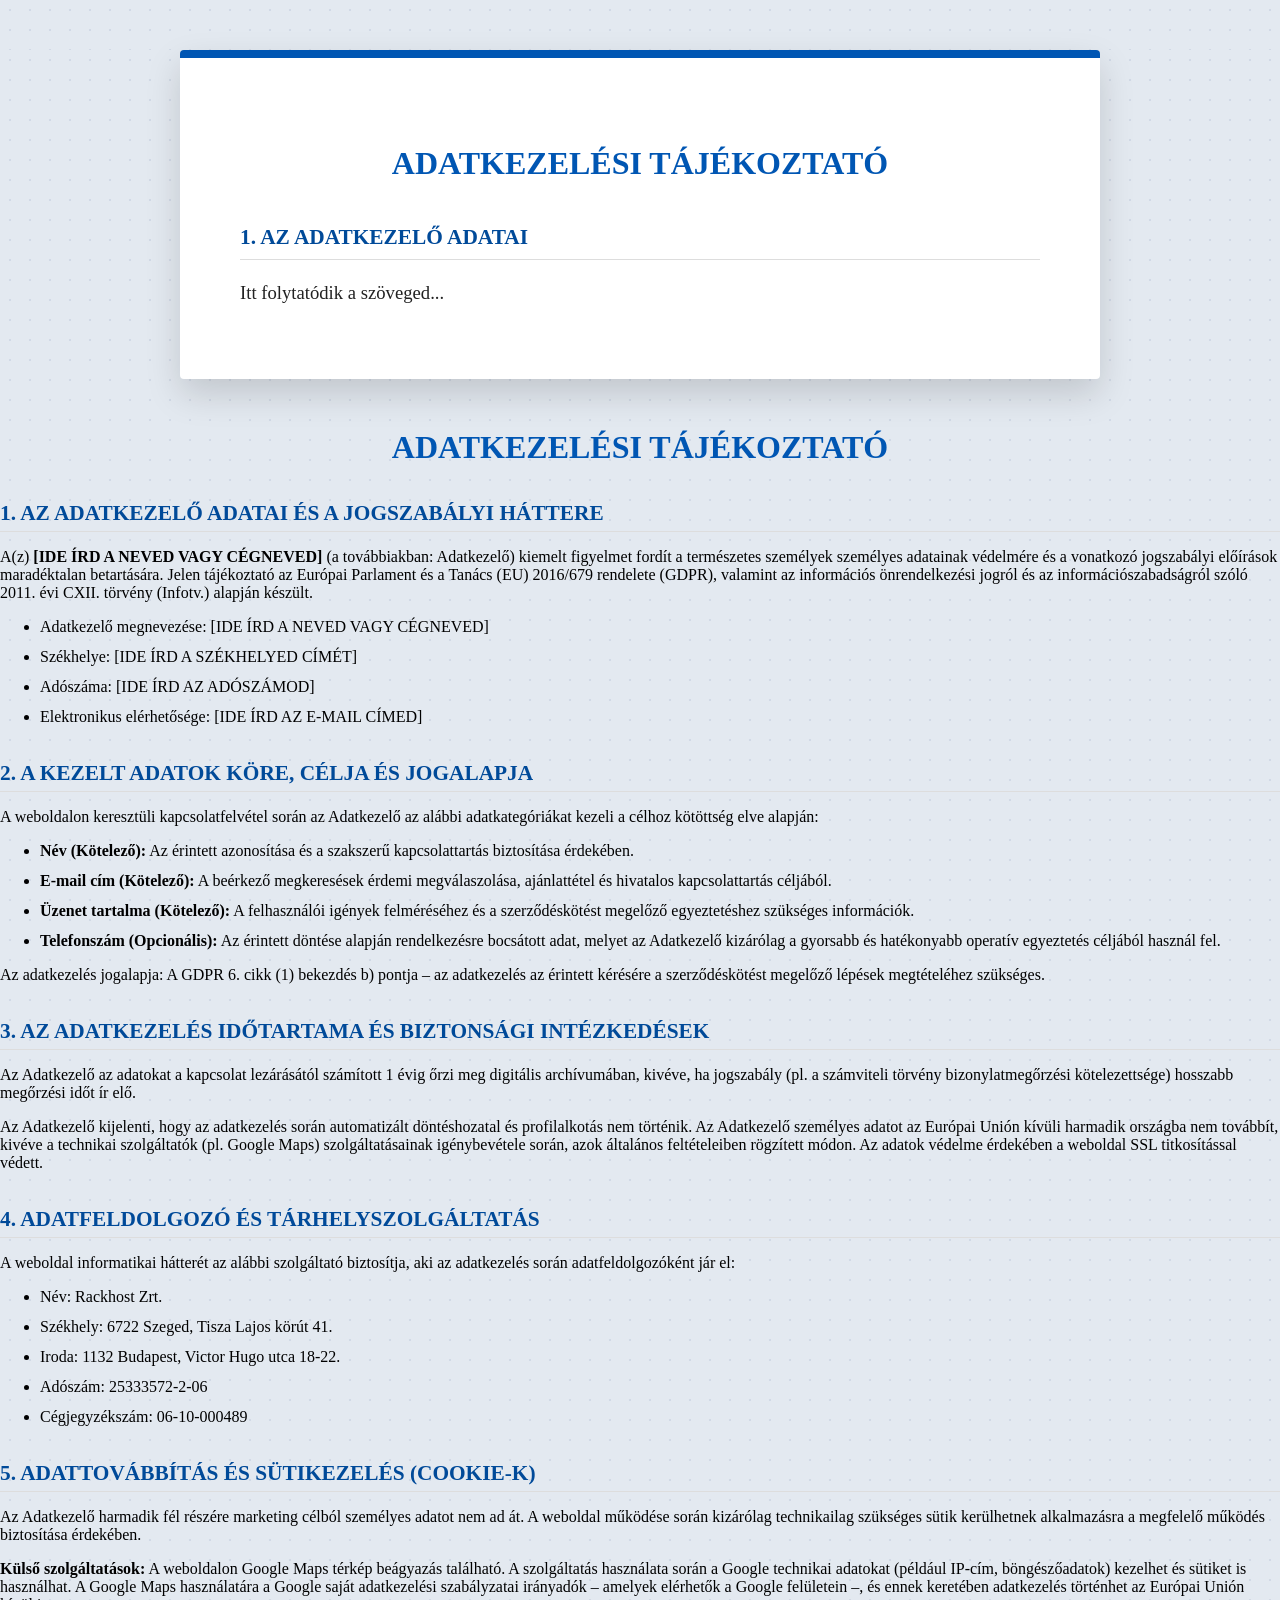
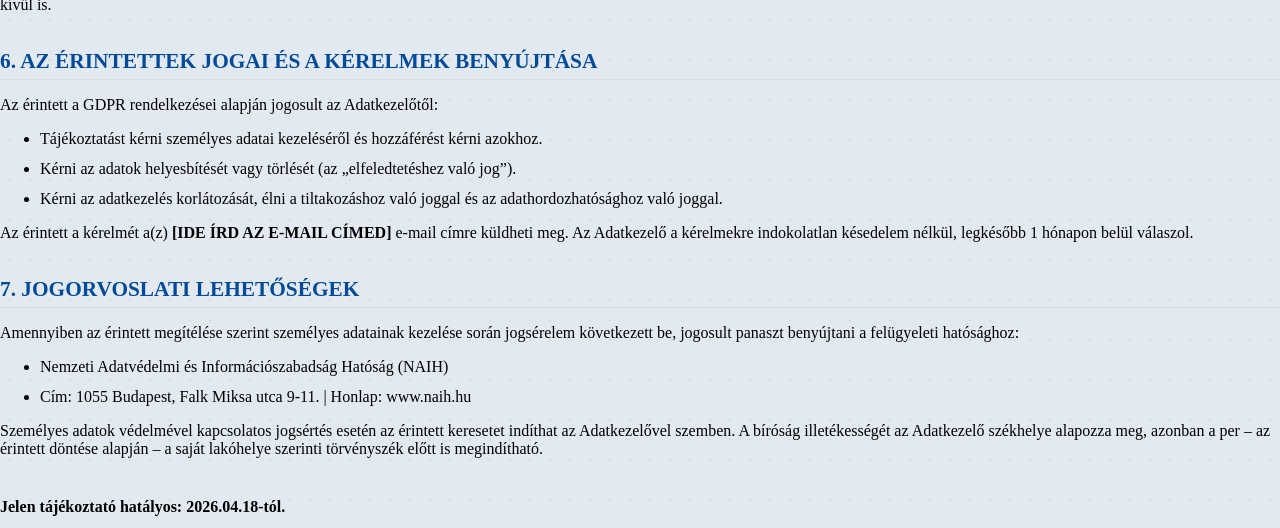
==== adatkezelesi-tajekoztato.html @ 09e96418 "Update adatkezelesi-tajekoztato.html" ====
<!DOCTYPE html>
<html lang="hu">
<head>
    <meta charset="UTF-8">
    <meta name="viewport" content="width=device-width, initial-scale=1.0">
    <title>Adatkezelési Tájékoztató - Schuller Gépműhely</title>
    <style>
        /* Ez az egész oldal alapja, itt látszódik a háttér */
        html, body {
            margin: 0;
            padding: 0;
            min-height: 100vh;
            /* Halvány kékes-szürke háttérszín */
            background-color: #e3e9f0; 
            /* Finom gradiens, hogy ne legyen egysíkú */
            background-image: radial-gradient(#d1d9e6 1px, transparent 1px);
            background-size: 20px 20px; /* Nagyon finom négyzethálós hatás, mint a tervrajzokon */
        }

        /* Ez a fehér doboz, amiben a szöveg van */
        .container {
            font-family: "Times New Roman", Times, serif;
            font-size: 14pt;
            line-height: 1.5;
            color: #222;
            
            max-width: 800px;
            /* Ez a 'margin' biztosítja, hogy a fehér doboz körül látszódjon a háttér */
            margin: 50px auto; 
            padding: 60px;
            
            background-color: #ffffff;
            box-shadow: 0 15px 35px rgba(0,0,0,0.15); /* Árnyék, hogy kiemelkedjen */
            border-radius: 4px;
            border-top: 8px solid #0056b3; /* Kék díszcsík a tetején */
        }

        h1 {
            text-align: center;
            font-size: 24pt;
            margin-bottom: 30px;
            text-transform: uppercase;
            color: #0056b3; /* Kék cím */
        }

        h2 {
            font-size: 16pt;
            margin-top: 35px;
            margin-bottom: 15px;
            color: #004a99; /* Kék alcímek */
            border-bottom: 1px solid #ddd;
            padding-bottom: 5px;
        }

        p, li {
            margin-bottom: 12px;
        }
    </style>
</head>
<body>

<div class="container">
    <h1>ADATKEZELÉSI TÁJÉKOZTATÓ</h1>
    
    <h2>1. AZ ADATKEZELŐ ADATAI</h2>
    <p>Itt folytatódik a szöveged...</p>
</div>

</body>
</html>
<body>

    <h1>ADATKEZELÉSI TÁJÉKOZTATÓ</h1>

    <h2>1. AZ ADATKEZELŐ ADATAI ÉS A JOGSZABÁLYI HÁTTERE</h2>
    <p>
        A(z) <strong>[IDE ÍRD A NEVED VAGY CÉGNEVED]</strong> (a továbbiakban: Adatkezelő) 
        kiemelt figyelmet fordít a természetes személyek személyes adatainak védelmére 
        és a vonatkozó jogszabályi előírások maradéktalan betartására. Jelen 
        tájékoztató az Európai Parlament és a Tanács (EU) 2016/679 rendelete (GDPR), 
        valamint az információs önrendelkezési jogról és az információszabadságról 
        szóló 2011. évi CXII. törvény (Infotv.) alapján készült.
    </p>
    <ul>
        <li>Adatkezelő megnevezése: [IDE ÍRD A NEVED VAGY CÉGNEVED]</li>
        <li>Székhelye: [IDE ÍRD A SZÉKHELYED CÍMÉT]</li>
        <li>Adószáma: [IDE ÍRD AZ ADÓSZÁMOD]</li>
        <li>Elektronikus elérhetősége: [IDE ÍRD AZ E-MAIL CÍMED]</li>
    </ul>

    <h2>2. A KEZELT ADATOK KÖRE, CÉLJA ÉS JOGALAPJA</h2>
    <p>A weboldalon keresztüli kapcsolatfelvétel során az Adatkezelő az alábbi adatkategóriákat kezeli a célhoz kötöttség elve alapján:</p>
    <ul>
        <li><strong>Név (Kötelező):</strong> Az érintett azonosítása és a szakszerű kapcsolattartás biztosítása érdekében.</li>
        <li><strong>E-mail cím (Kötelező):</strong> A beérkező megkeresések érdemi megválaszolása, ajánlattétel és hivatalos kapcsolattartás céljából.</li>
        <li><strong>Üzenet tartalma (Kötelező):</strong> A felhasználói igények felméréséhez és a szerződéskötést megelőző egyeztetéshez szükséges információk.</li>
        <li><strong>Telefonszám (Opcionális):</strong> Az érintett döntése alapján rendelkezésre bocsátott adat, melyet az Adatkezelő kizárólag a gyorsabb és hatékonyabb operatív egyeztetés céljából használ fel.</li>
    </ul>
    <p>Az adatkezelés jogalapja: A GDPR 6. cikk (1) bekezdés b) pontja – az adatkezelés az érintett kérésére a szerződéskötést megelőző lépések megtételéhez szükséges.</p>

    <h2>3. AZ ADATKEZELÉS IDŐTARTAMA ÉS BIZTONSÁGI INTÉZKEDÉSEK</h2>
    <p>
        Az Adatkezelő az adatokat a kapcsolat lezárásától számított 1 évig 
        őrzi meg digitális archívumában, kivéve, ha jogszabály (pl. a számviteli 
        törvény bizonylatmegőrzési kötelezettsége) hosszabb megőrzési időt ír elő.
    </p>
    <p>
        Az Adatkezelő kijelenti, hogy az adatkezelés során automatizált döntéshozatal és profilalkotás nem történik. 
        Az Adatkezelő személyes adatot az Európai Unión kívüli harmadik országba nem továbbít, kivéve a technikai 
        szolgáltatók (pl. Google Maps) szolgáltatásainak igénybevétele során, azok általános feltételeiben rögzített módon. 
        Az adatok védelme érdekében a weboldal SSL titkosítással védett.
    </p>

    <h2>4. ADATFELDOLGOZÓ ÉS TÁRHELYSZOLGÁLTATÁS</h2>
    <p>A weboldal informatikai hátterét az alábbi szolgáltató biztosítja, aki az adatkezelés során adatfeldolgozóként jár el:</p>
    <ul>
        <li>Név: Rackhost Zrt.</li>
        <li>Székhely: 6722 Szeged, Tisza Lajos körút 41.</li>
        <li>Iroda: 1132 Budapest, Victor Hugo utca 18-22.</li>
        <li>Adószám: 25333572-2-06</li>
        <li>Cégjegyzékszám: 06-10-000489</li>
    </ul>

    <h2>5. ADATTOVÁBBÍTÁS ÉS SÜTIKEZELÉS (COOKIE-K)</h2>
    <p>
        Az Adatkezelő harmadik fél részére marketing célból személyes adatot nem ad át. 
        A weboldal működése során kizárólag technikailag szükséges sütik kerülhetnek alkalmazásra a megfelelő működés biztosítása érdekében.
    </p>
    <p>
        <strong>Külső szolgáltatások:</strong> A weboldalon Google Maps térkép beágyazás található. 
        A szolgáltatás használata során a Google technikai adatokat (például IP-cím, böngészőadatok) kezelhet és sütiket is használhat. 
        A Google Maps használatára a Google saját adatkezelési szabályzatai irányadók – amelyek elérhetők a Google felületein –, 
        és ennek keretében adatkezelés történhet az Európai Unión kívül is.
    </p>

    <h2>6. AZ ÉRINTETTEK JOGAI ÉS A KÉRELMEK BENYÚJTÁSA</h2>
    <p>Az érintett a GDPR rendelkezései alapján jogosult az Adatkezelőtől:</p>
    <ul>
        <li>Tájékoztatást kérni személyes adatai kezeléséről és hozzáférést kérni azokhoz.</li>
        <li>Kérni az adatok helyesbítését vagy törlését (az „elfeledtetéshez való jog”).</li>
        <li>Kérni az adatkezelés korlátozását, élni a tiltakozáshoz való joggal és az adathordozhatósághoz való joggal.</li>
    </ul>
    <p>
        Az érintett a kérelmét a(z) <strong>[IDE ÍRD AZ E-MAIL CÍMED]</strong> e-mail címre küldheti meg. 
        Az Adatkezelő a kérelmekre indokolatlan késedelem nélkül, legkésőbb 1 hónapon belül válaszol.
    </p>

    <h2>7. JOGORVOSLATI LEHETŐSÉGEK</h2>
    <p>Amennyiben az érintett megítélése szerint személyes adatainak kezelése során jogsérelem következett be, jogosult panaszt benyújtani a felügyeleti hatósághoz:</p>
    <ul>
        <li>Nemzeti Adatvédelmi és Információszabadság Hatóság (NAIH)</li>
        <li>Cím: 1055 Budapest, Falk Miksa utca 9-11. | Honlap: www.naih.hu</li>
    </ul>
    <p>
        Személyes adatok védelmével kapcsolatos jogsértés esetén az érintett keresetet indíthat az Adatkezelővel szemben. 
        A bíróság illetékességét az Adatkezelő székhelye alapozza meg, azonban a per – az érintett döntése alapján 
        – a saját lakóhelye szerinti törvényszék előtt is megindítható.
    </p>

    <p style="margin-top: 40px; font-weight: bold;">Jelen tájékoztató hatályos: 2026.04.18-tól.</p>

</body>
</html>
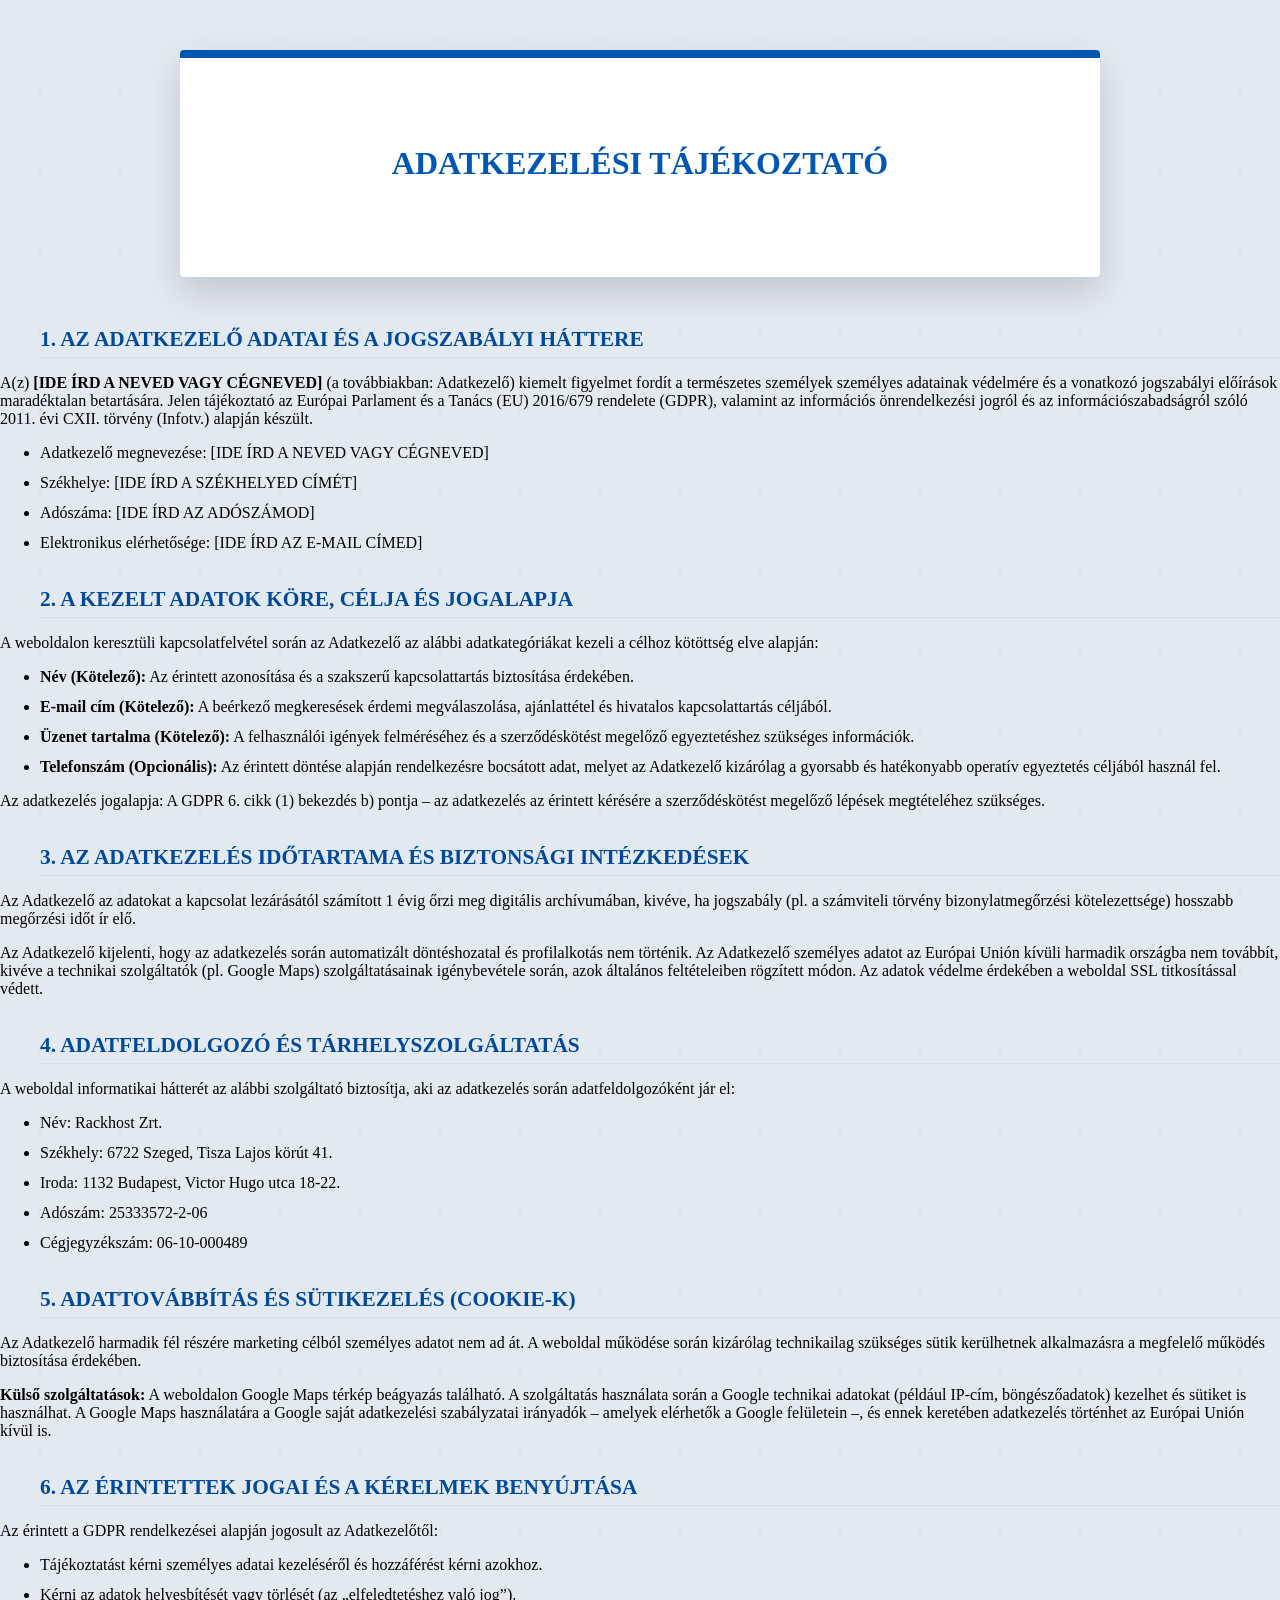
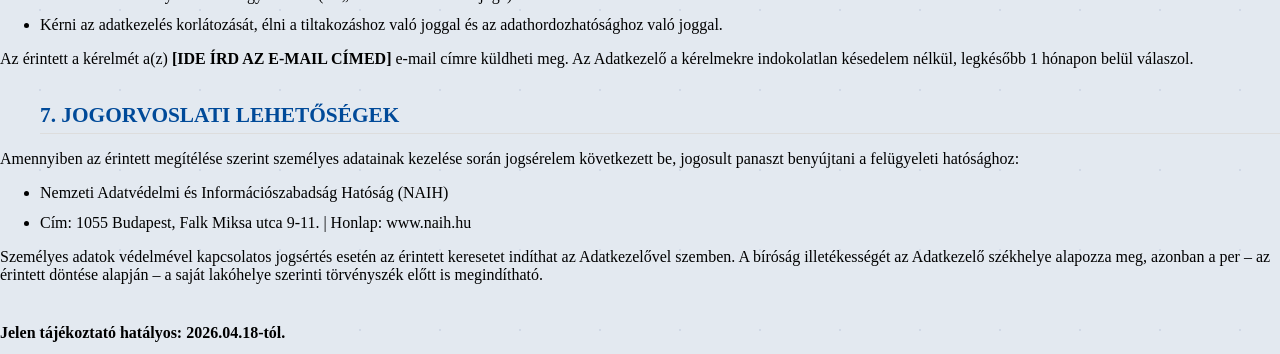
==== commit cd3a6405: "Update adatkezelesi-tajekoztato.html" ====
--- a/adatkezelesi-tajekoztato.html
+++ b/adatkezelesi-tajekoztato.html
@@ -14,13 +14,13 @@
             background-color: #e3e9f0; 
             /* Finom gradiens, hogy ne legyen egysíkú */
             background-image: radial-gradient(#d1d9e6 1px, transparent 1px);
-            background-size: 20px 20px; /* Nagyon finom négyzethálós hatás, mint a tervrajzokon */
+            background-size: 80px 80px; /* Nagyon finom négyzethálós hatás, mint a tervrajzokon */
         }
 
         /* Ez a fehér doboz, amiben a szöveg van */
         .container {
             font-family: "Times New Roman", Times, serif;
-            font-size: 14pt;
+            font-size: 16pt;
             line-height: 1.5;
             color: #222;
             
@@ -47,6 +47,7 @@
             font-size: 16pt;
             margin-top: 35px;
             margin-bottom: 15px;
+            margin-left: 40px;   /* EZ TOLJA BELJEBB BALRÓL */
             color: #004a99; /* Kék alcímek */
             border-bottom: 1px solid #ddd;
             padding-bottom: 5px;
@@ -62,15 +63,14 @@
 <div class="container">
     <h1>ADATKEZELÉSI TÁJÉKOZTATÓ</h1>
     
-    <h2>1. AZ ADATKEZELŐ ADATAI</h2>
-    <p>Itt folytatódik a szöveged...</p>
+
 </div>
 
 </body>
 </html>
 <body>
 
-    <h1>ADATKEZELÉSI TÁJÉKOZTATÓ</h1>
+    
 
     <h2>1. AZ ADATKEZELŐ ADATAI ÉS A JOGSZABÁLYI HÁTTERE</h2>
     <p>
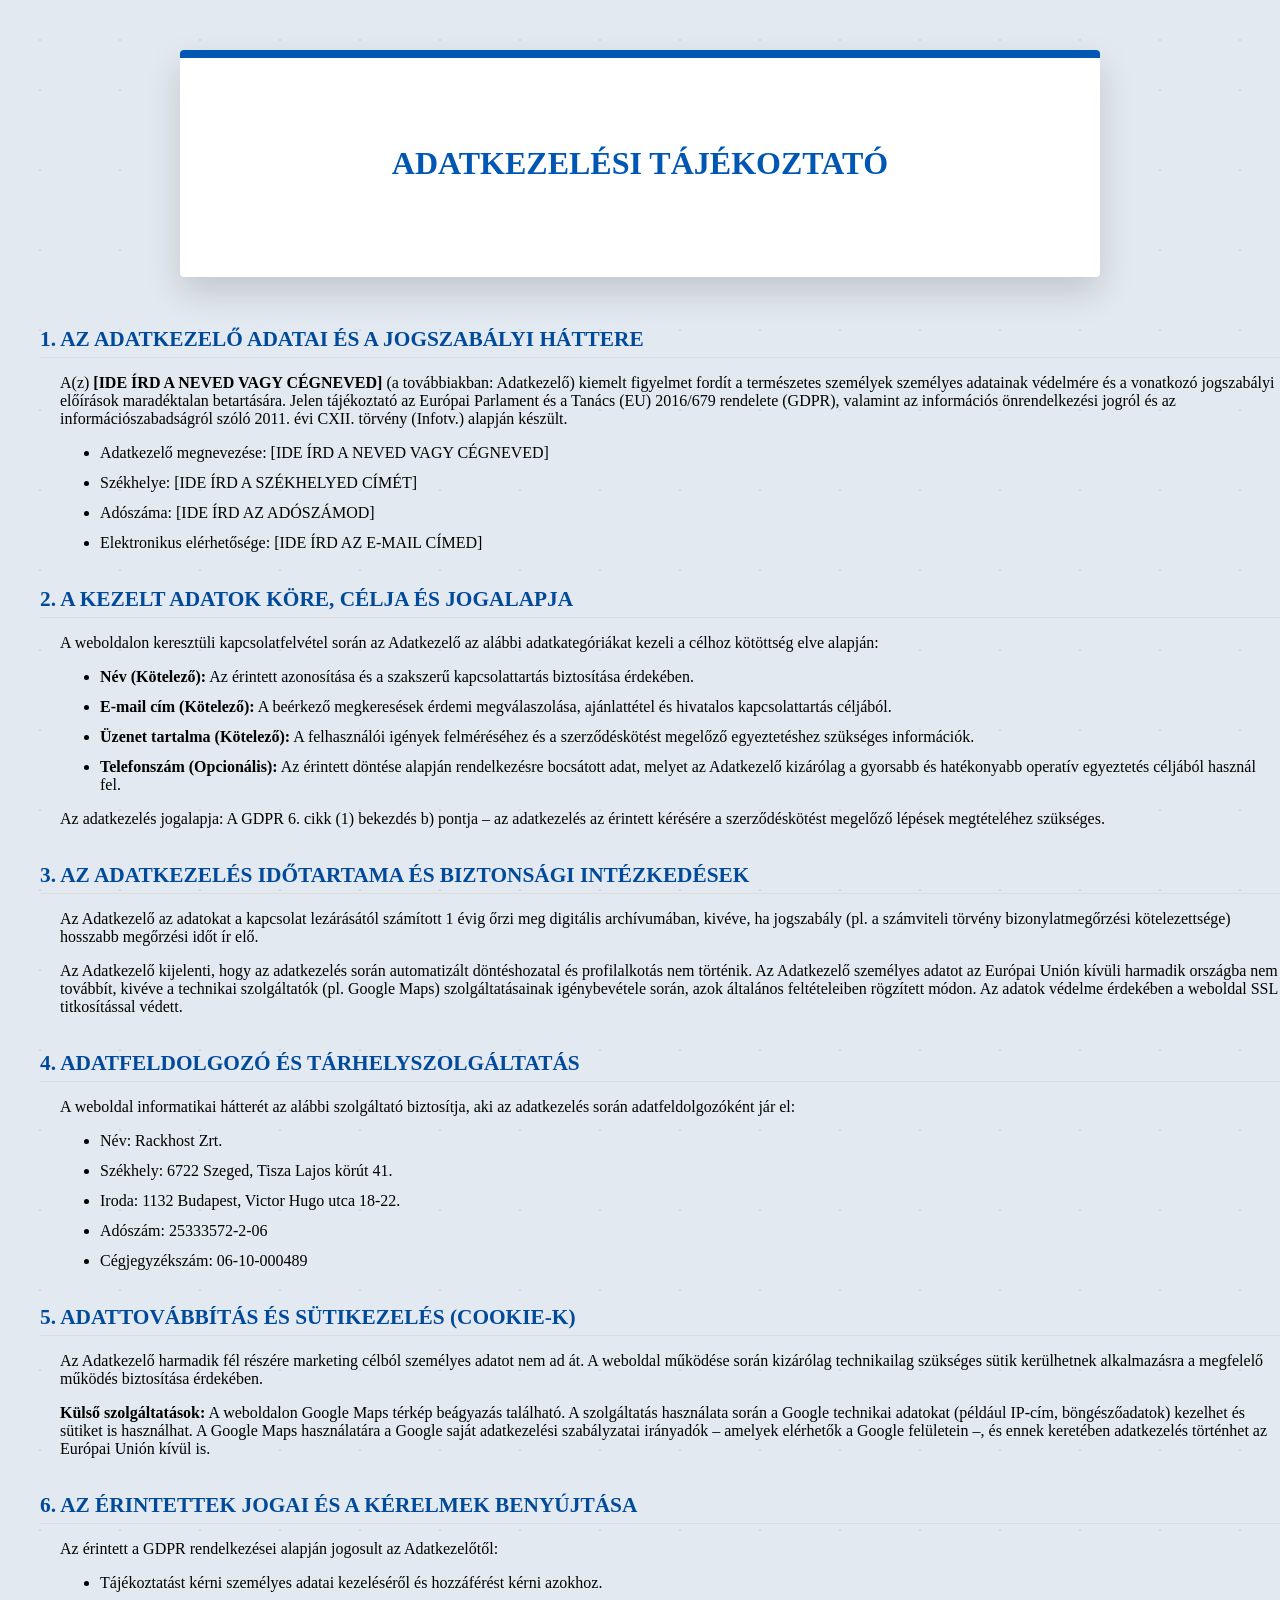
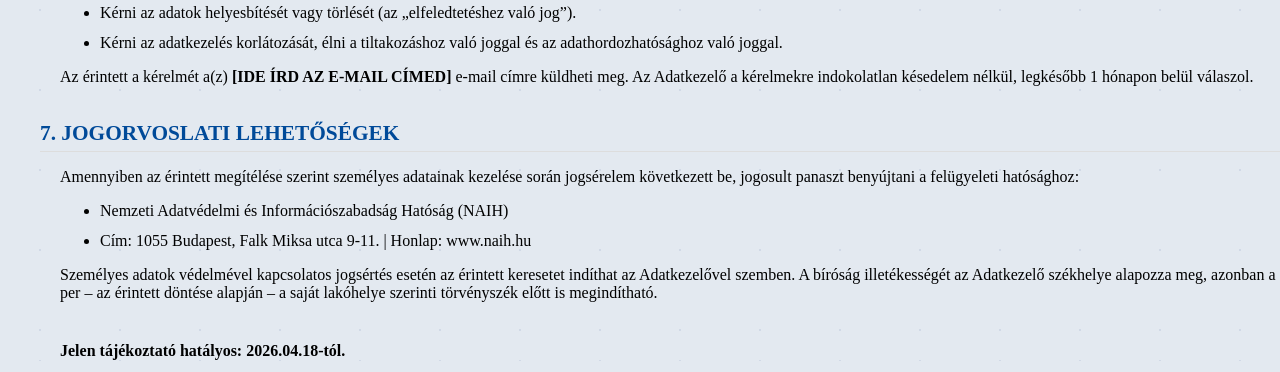
==== commit b2d7f9e0: "Update adatkezelesi-tajekoztato.html" ====
--- a/adatkezelesi-tajekoztato.html
+++ b/adatkezelesi-tajekoztato.html
@@ -55,6 +55,7 @@
 
         p, li {
             margin-bottom: 12px;
+            margin-left: 60px; /* EZ TOLJA EL A SZÖVEGET BALRÓL */
         }
     </style>
 </head>
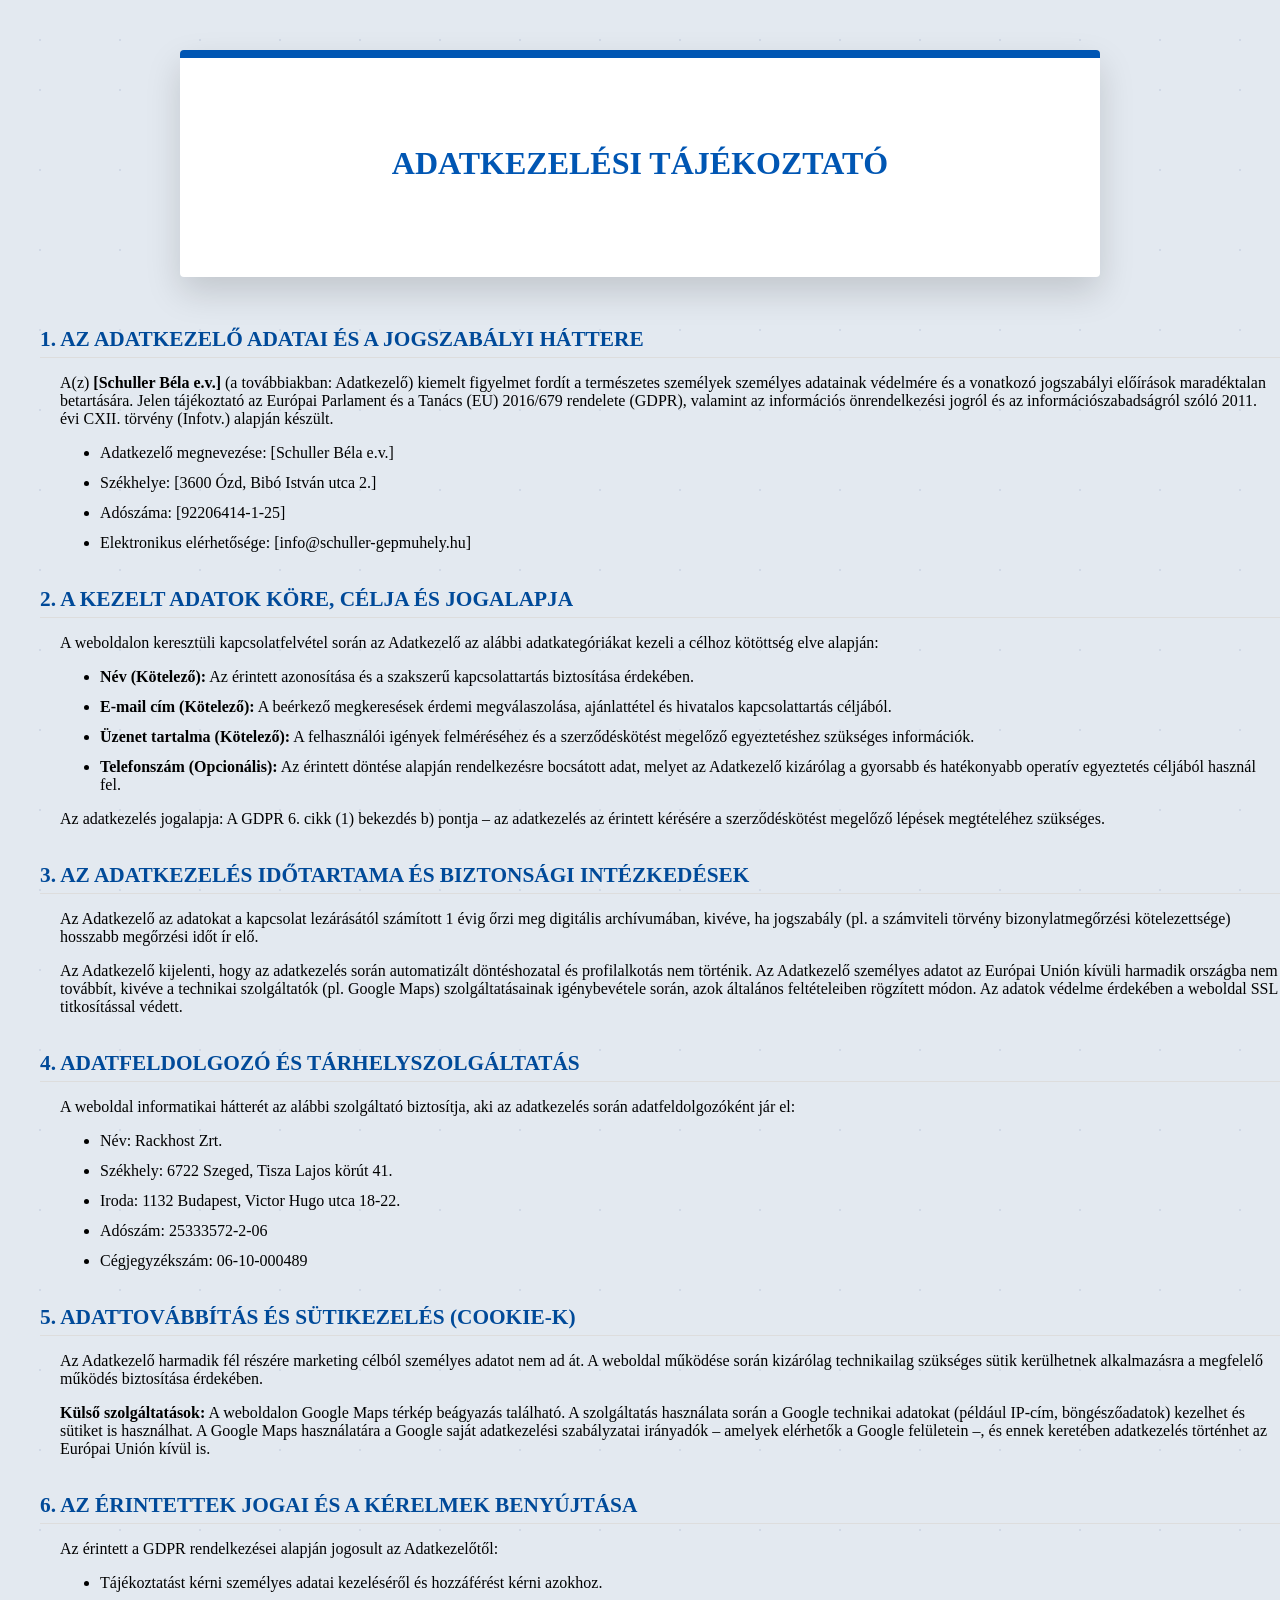
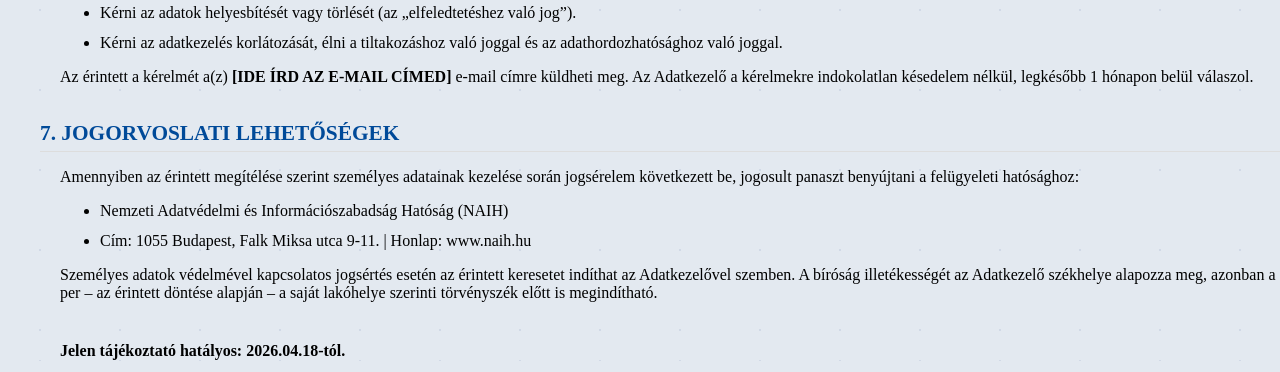
==== commit fde83e6d: "Update adatkezelesi-tajekoztato.html" ====
--- a/adatkezelesi-tajekoztato.html
+++ b/adatkezelesi-tajekoztato.html
@@ -57,6 +57,16 @@
             margin-bottom: 12px;
             margin-left: 60px; /* EZ TOLJA EL A SZÖVEGET BALRÓL */
         }
+        /* EZT HASZNÁLJA A MOBIL (Kisebb behúzás, hogy maradjon hely a szövegnek) */
+        @media (max-width: 600px) {
+            h1, h2, p, li {
+                margin-left: 15px; /* Mobilon csak egy picit toljuk be */
+            }
+            
+            .container {
+                padding: 20px; /* A fehér keret is legyen vékonyabb mobilon */
+            }
+        }
     </style>
 </head>
 <body>
@@ -75,7 +85,7 @@
 
     <h2>1. AZ ADATKEZELŐ ADATAI ÉS A JOGSZABÁLYI HÁTTERE</h2>
     <p>
-        A(z) <strong>[IDE ÍRD A NEVED VAGY CÉGNEVED]</strong> (a továbbiakban: Adatkezelő) 
+        A(z) <strong>[Schuller Béla e.v.]</strong> (a továbbiakban: Adatkezelő) 
         kiemelt figyelmet fordít a természetes személyek személyes adatainak védelmére 
         és a vonatkozó jogszabályi előírások maradéktalan betartására. Jelen 
         tájékoztató az Európai Parlament és a Tanács (EU) 2016/679 rendelete (GDPR), 
@@ -83,10 +93,10 @@
         szóló 2011. évi CXII. törvény (Infotv.) alapján készült.
     </p>
     <ul>
-        <li>Adatkezelő megnevezése: [IDE ÍRD A NEVED VAGY CÉGNEVED]</li>
-        <li>Székhelye: [IDE ÍRD A SZÉKHELYED CÍMÉT]</li>
-        <li>Adószáma: [IDE ÍRD AZ ADÓSZÁMOD]</li>
-        <li>Elektronikus elérhetősége: [IDE ÍRD AZ E-MAIL CÍMED]</li>
+        <li>Adatkezelő megnevezése: [Schuller Béla e.v.]</li>
+        <li>Székhelye: [3600 Ózd, Bibó István utca 2.]</li>
+        <li>Adószáma: [92206414-1-25]</li>
+        <li>Elektronikus elérhetősége: [info@schuller-gepmuhely.hu]</li>
     </ul>
 
     <h2>2. A KEZELT ADATOK KÖRE, CÉLJA ÉS JOGALAPJA</h2>
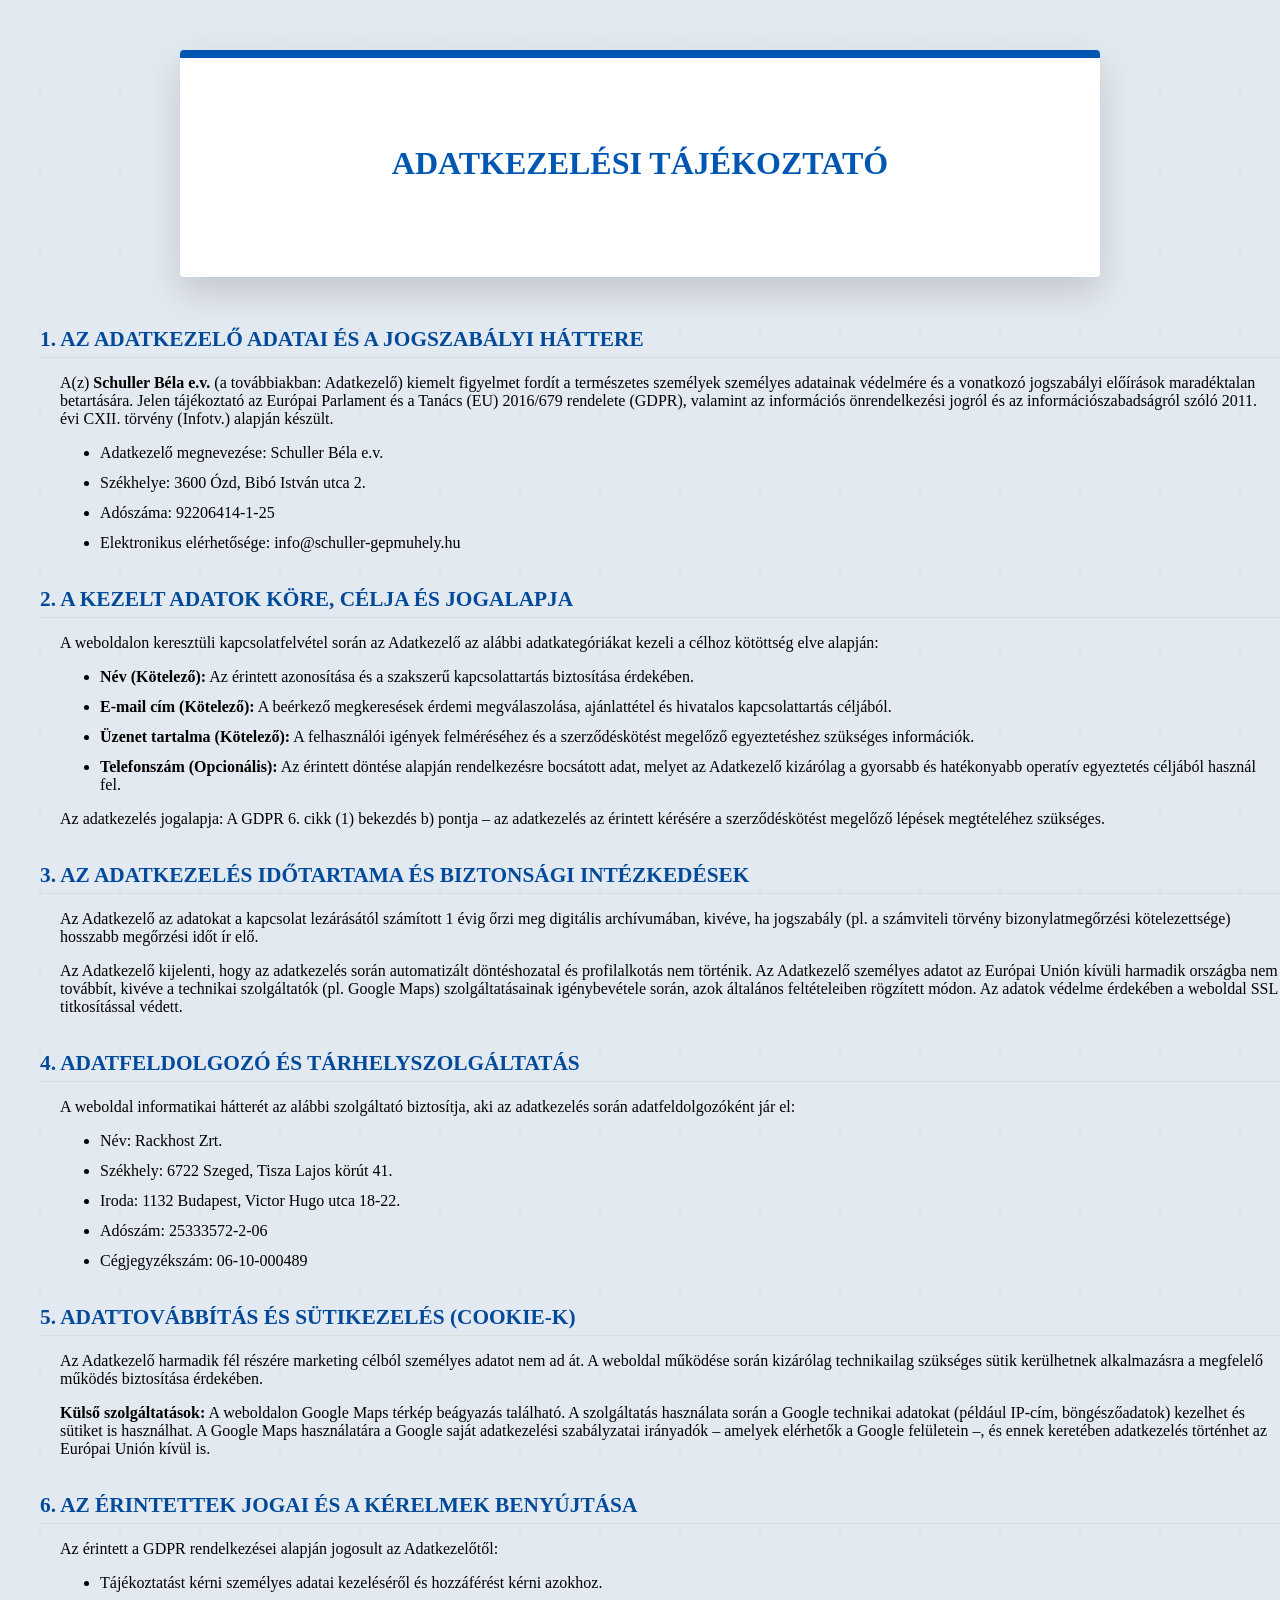
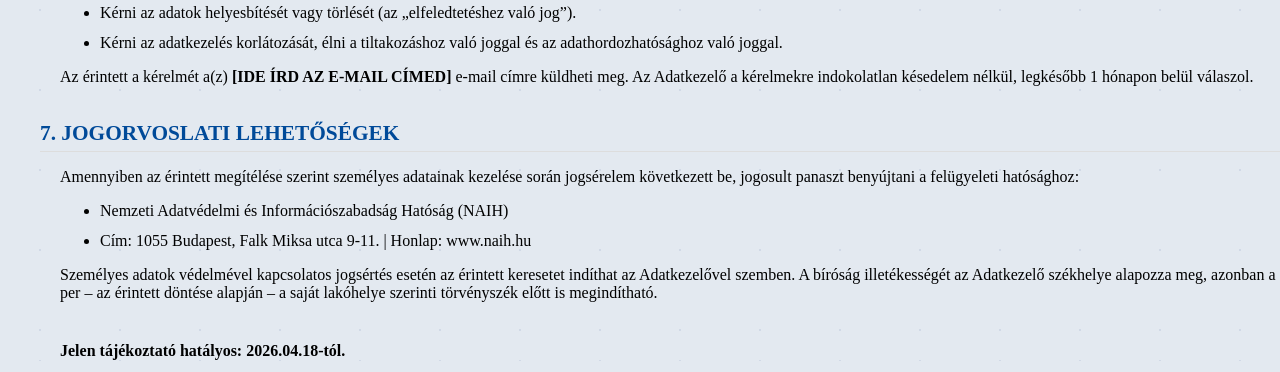
==== commit 4e5af6f8: "Update adatkezelesi-tajekoztato.html" ====
--- a/adatkezelesi-tajekoztato.html
+++ b/adatkezelesi-tajekoztato.html
@@ -85,7 +85,7 @@
 
     <h2>1. AZ ADATKEZELŐ ADATAI ÉS A JOGSZABÁLYI HÁTTERE</h2>
     <p>
-        A(z) <strong>[Schuller Béla e.v.]</strong> (a továbbiakban: Adatkezelő) 
+        A(z) <strong> Schuller Béla e.v. </strong> (a továbbiakban: Adatkezelő) 
         kiemelt figyelmet fordít a természetes személyek személyes adatainak védelmére 
         és a vonatkozó jogszabályi előírások maradéktalan betartására. Jelen 
         tájékoztató az Európai Parlament és a Tanács (EU) 2016/679 rendelete (GDPR), 
@@ -93,10 +93,10 @@
         szóló 2011. évi CXII. törvény (Infotv.) alapján készült.
     </p>
     <ul>
-        <li>Adatkezelő megnevezése: [Schuller Béla e.v.]</li>
-        <li>Székhelye: [3600 Ózd, Bibó István utca 2.]</li>
-        <li>Adószáma: [92206414-1-25]</li>
-        <li>Elektronikus elérhetősége: [info@schuller-gepmuhely.hu]</li>
+        <li>Adatkezelő megnevezése: Schuller Béla e.v.</li>
+        <li>Székhelye: 3600 Ózd, Bibó István utca 2.</li>
+        <li>Adószáma: 92206414-1-25</li>
+        <li>Elektronikus elérhetősége: info@schuller-gepmuhely.hu </li>
     </ul>
 
     <h2>2. A KEZELT ADATOK KÖRE, CÉLJA ÉS JOGALAPJA</h2>
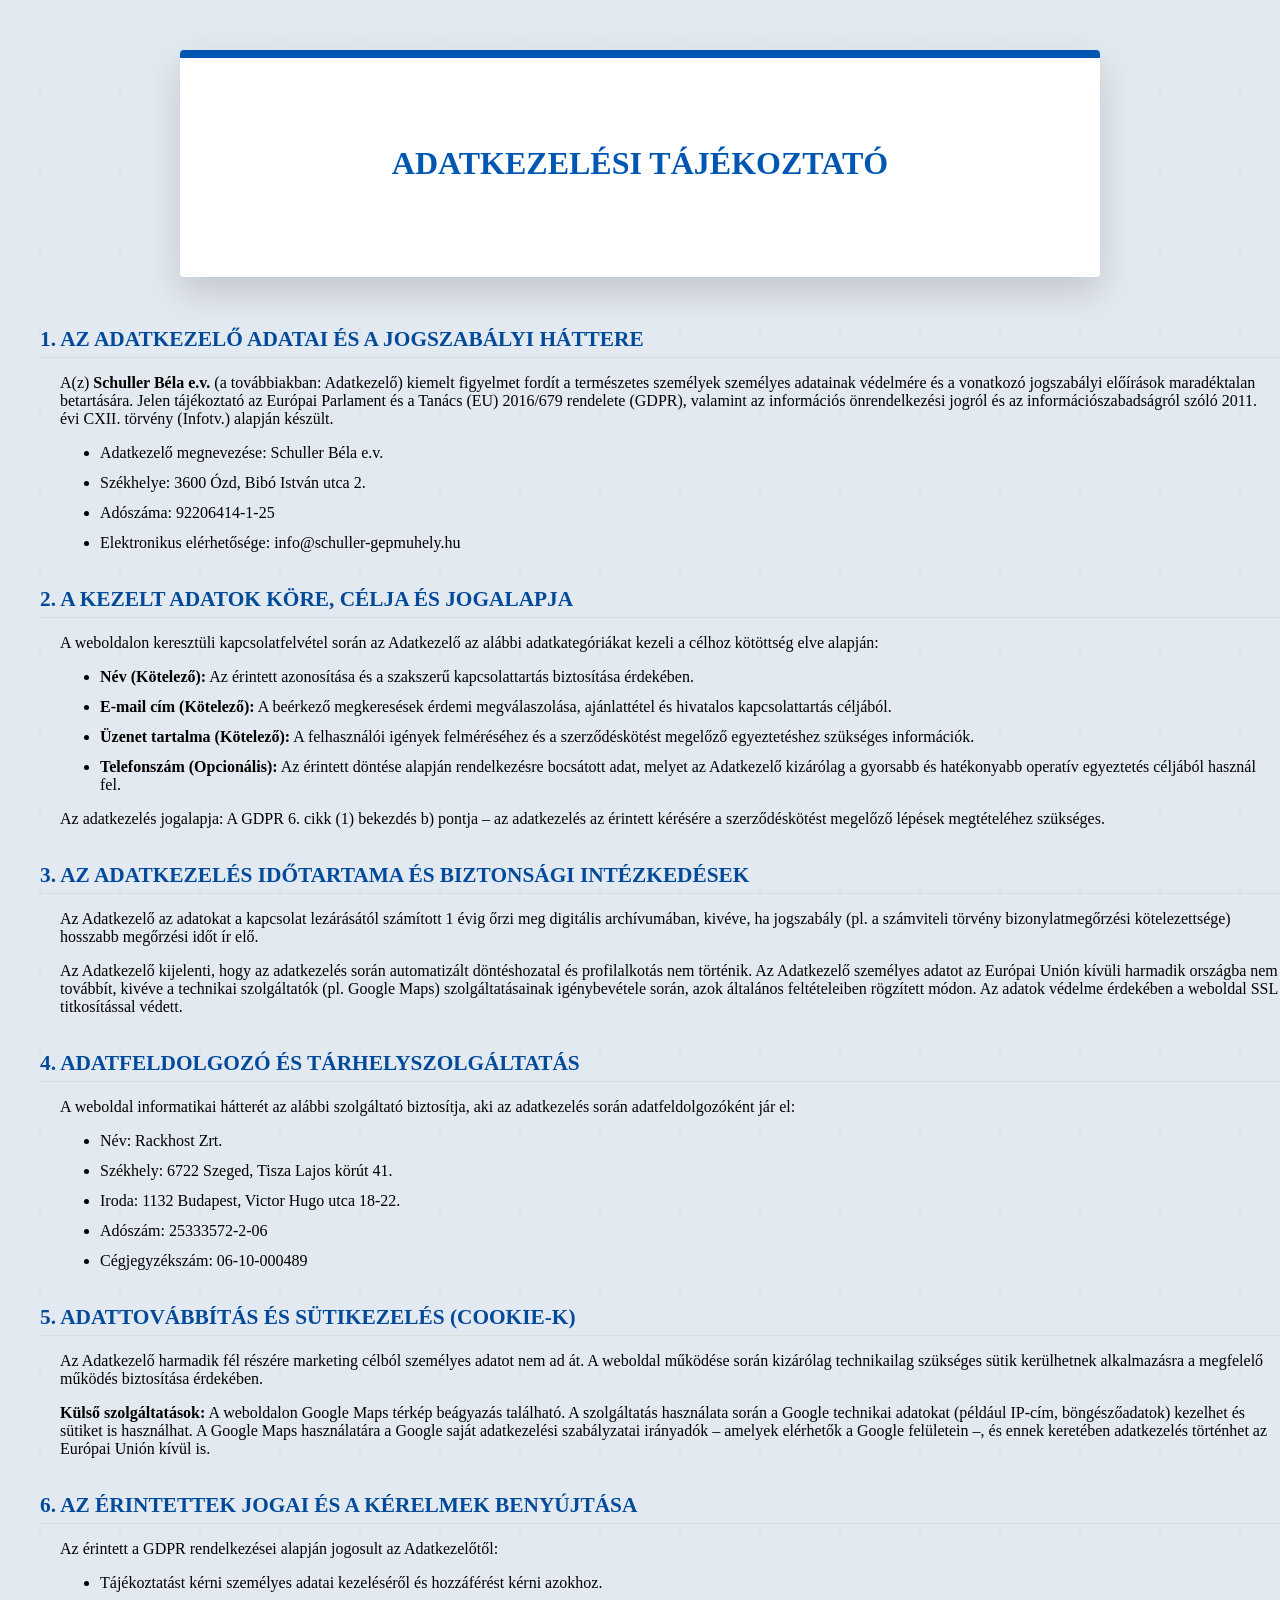
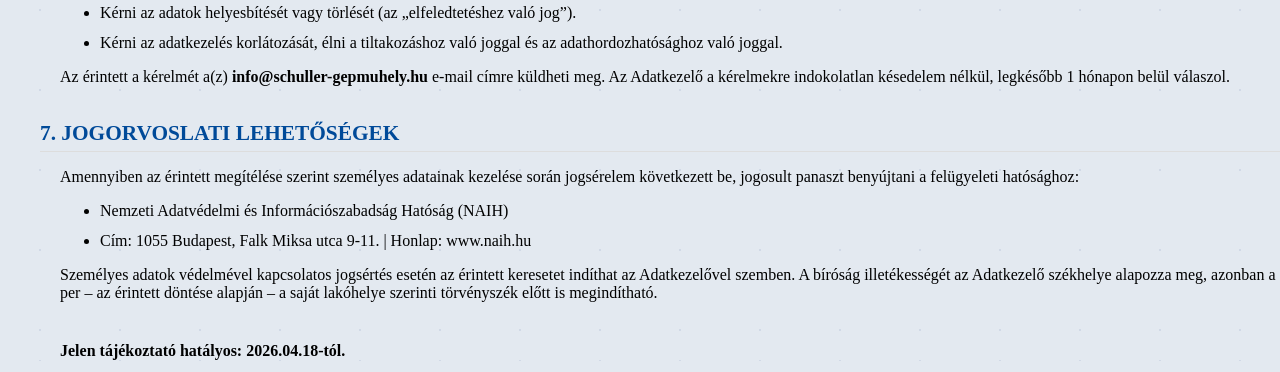
==== commit 6005a064: "Update adatkezelesi-tajekoztato.html" ====
--- a/adatkezelesi-tajekoztato.html
+++ b/adatkezelesi-tajekoztato.html
@@ -152,7 +152,7 @@
         <li>Kérni az adatkezelés korlátozását, élni a tiltakozáshoz való joggal és az adathordozhatósághoz való joggal.</li>
     </ul>
     <p>
-        Az érintett a kérelmét a(z) <strong>[IDE ÍRD AZ E-MAIL CÍMED]</strong> e-mail címre küldheti meg. 
+        Az érintett a kérelmét a(z) <strong> info@schuller-gepmuhely.hu </strong> e-mail címre küldheti meg. 
         Az Adatkezelő a kérelmekre indokolatlan késedelem nélkül, legkésőbb 1 hónapon belül válaszol.
     </p>
 
